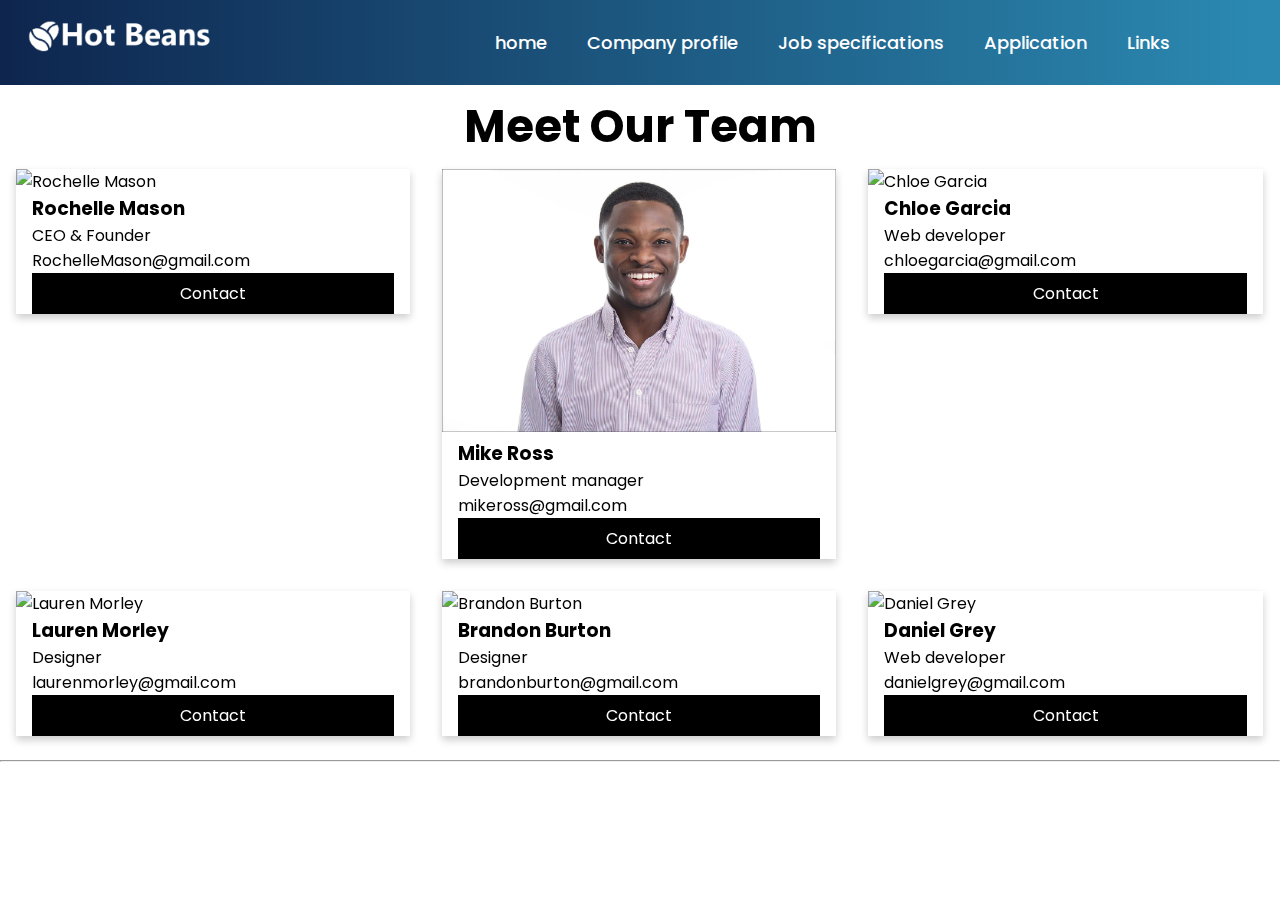
==== Employees.html @ 0435bc4b "Add files via upload" ====
<!DOCTYPE html>
<html lang="en">
<head>
    <meta charset="UTF-8">
    <meta name="viewport" content="width=device-width, initial-scale=1.0">
    <title>Employees</title>
    <link rel="stylesheet" href="Employees.css">
</head>
<body>
   
    <header class="header">

        <a href="index.html"class="logo"><img src="Hot_Beans-removebg-preview.png"></a>
       
        <nav class="navbar">
       
           
       <a href="index.html">home</a> 

        <a href="company profile.html">Company profile</a>
       
        <a href="job specifications.html">Job specifications</a>
       
        <a href="Application.html">Application</a>
       
        <a href="Links.html">Links</a>
       
        </nav>
        </header>

        <div class="about-section">
            <h1>About Us Page</h1>
           
          </div>
          
          <h2 style="text-align:center">Meet Our Team</h2>
          <div class="row">
            <div class="column">
              <div class="card">
                <img src="profile 1.jpg" alt="Rochelle Mason" style="width:100%">
                <div class="container">
                  <h3>Rochelle Mason</h3>
                  <p class="title">CEO & Founder</p>
   
                  <p>RochelleMason@gmail.com</p>
                  <a href="Contact.html" button class= "button">Contact</button></a>
                </div>
              </div>
            </div>
          
            <div class="column">
              <div class="card">
                <img src="profile 2.jpg" alt="Mike" style="width:100%">
                <div class="container">
                  <h3>Mike Ross</h3>
                  <p class="title">Development manager</p>
                  <p>mikeross@gmail.com</p>
                  <a href="Contact.html" button class= "button">Contact</button></a>
                </div>
              </div>
            </div>
            
            <div class="column">
              <div class="card">
                <img src="Profile 3.jpg" alt="Chloe Garcia" style="width:100%">
                <div class="container">
                  <h3>Chloe Garcia</h3>
                  <p class="title"> Web developer</p>
                  <p>chloegarcia@gmail.com</p>
                  <a href="Contact.html" button class= "button">Contact</button></a>
                </div>
              </div>
            </div>
          </div>
          
          <div class="column">
            <div class="card">
              <img src="Profile 4.jpg" alt="Lauren Morley" style="width:100%">
              <div class="container">
                <h3>Lauren Morley</h3>
                <p class="title">Designer</p>
                <p>laurenmorley@gmail.com</p>
                <a href="Contact.html" button class= "button">Contact</button></a> 
              </div>
            </div>
          </div>
        </div>
         
 
          <div class="column">
            <div class="card">
              <img src="Profile 5.jpg" alt="Brandon Burton" style="width:100%">
              <div class="container">
                <h3>Brandon Burton</h3>
                <p class="title">Designer</p>
                <p>brandonburton@gmail.com</p>
                <a href="Contact.html" button class= "button">Contact</button></a> 
              </div>
            </div>
          </div>
        </div>
      
        <div class="column">
            <div class="card">
              <img src="Profile 6.jpg" alt="Daniel Grey" style="width:100%">
              <div class="container">
                <h3>Daniel Grey</h3>
                <p class="title">Web developer</p>
                <p>danielgrey@gmail.com</p>
                <a href="Contact.html" button class= "button">Contact</button></a> 
              </div>
            </div>
          </div>
        </div> <br><br<>

        <hr>
     
      
      </body>
      </html>
---- Employees.css ----
@import url('https://fonts.googleapis.com/css2?family=Poppins:wght@300;400;500;600;700;800&display=swap');

* {
    margin: 0;
    padding: 0;
    box-sizing: border-box;
    font-family: "Poppins", sans-serif;
}

body {
    min-height: 100vh;
    background-color: white;
    background-size: cover;
    background-position: center;
    scroll-behavior: smooth;
    backdrop-filter: blur(2.5px);
}

.header {
    position: fixed;
    top: 0;
    left: 0;
    width: 100%;
    padding: 20px 100px;
    background: transparent;
    display: flex;
    justify-content: space-between;
    align-items: left;
    z-index: 100;
    height: 85px;
    background: hsla(218, 70%, 18%, 1);
    background: linear-gradient(0deg, hsla(218, 70%, 18%, 1) 0%, hsla(198, 61%, 43%, 1) 98%);
    background: -moz-linear-gradient(0deg, hsla(218, 70%, 18%, 1) 0%, hsla(198, 61%, 43%, 1) 98%);
    background: -webkit-linear-gradient(0deg, hsla(218, 70%, 18%, 1) 0%, hsla(198, 61%, 43%, 1) 98%);
    filter: progid: DXImageTransform.Microsoft.gradient(startColorstr="#0E264E", endColorstr="#2A87B0", GradientType=1);
}

.logo img {
    width: 200px;
    height: auto;
    margin-top: -40%;
    margin-left: -40%;
    color: white;
}

.navbar a {
    position: relative;
    font-size: 18px;
    color: white;
    font-weight: 500;
    text-decoration: none;  /* Remove underline */
    margin-left: 40px;
}

.navbar a::before {
    content: '';
    position: absolute;
    top: 100%;
    left: 0;
    width: 0;
    height: 2px;
    background: white;
    transition: .3s;
}

.navbar a:hover::before {
    width: 100%;
}

.column {
    float: left;
    width: 33.3%;
    margin-bottom: 16px;
    padding: 0 8px;
}

.card {
    box-shadow: 0 4px 8px 0 rgba(0, 0, 0, 0.2);
    margin: 8px;
}

.container {
    padding: 0 16px;
}

.container::after, .row::after {
    content: "";
    clear: both;
    display: table;
}

.title {
    color: rgb(0, 0, 0);
}

.button {
    border: none;
    outline: 0;
    display: inline-block;
    padding: 8px;
    color: white;
    background-color: #000;
    text-align: center;
    cursor: pointer;
    width: 100%;
    text-decoration: none;  /* Remove underline */
}

.button:hover {
    background: hsla(218, 70%, 18%, 1);
    background: linear-gradient(0deg, hsla(218, 70%, 18%, 1) 0%, hsla(198, 61%, 43%, 1) 98%);
    background: -moz-linear-gradient(0deg, hsla(218, 70%, 18%, 1) 0%, hsla(198, 61%, 43%, 1) 98%);
    background: -webkit-linear-gradient(0deg, hsla(218, 70%, 18%, 1) 0%, hsla(198, 61%, 43%, 1) 98%);
    filter: progid: DXImageTransform.Microsoft.gradient(startColorstr="#0E264E", endColorstr="#2A87B0", GradientType=1);
}

@media screen and (max-width: 650px) {
    .column {
        width: 100%;
        display: block;
    }
}

h2 {
    text-align: center;
    color: black;
    font-size: 45px;
    margin-top: 45px;
}

.navbar {
    display: flex;
    justify-content: space-between;
    align-items: center;
    background-color: transparent;
    padding: 10px;
}

.show {
    display: flex !important;
}
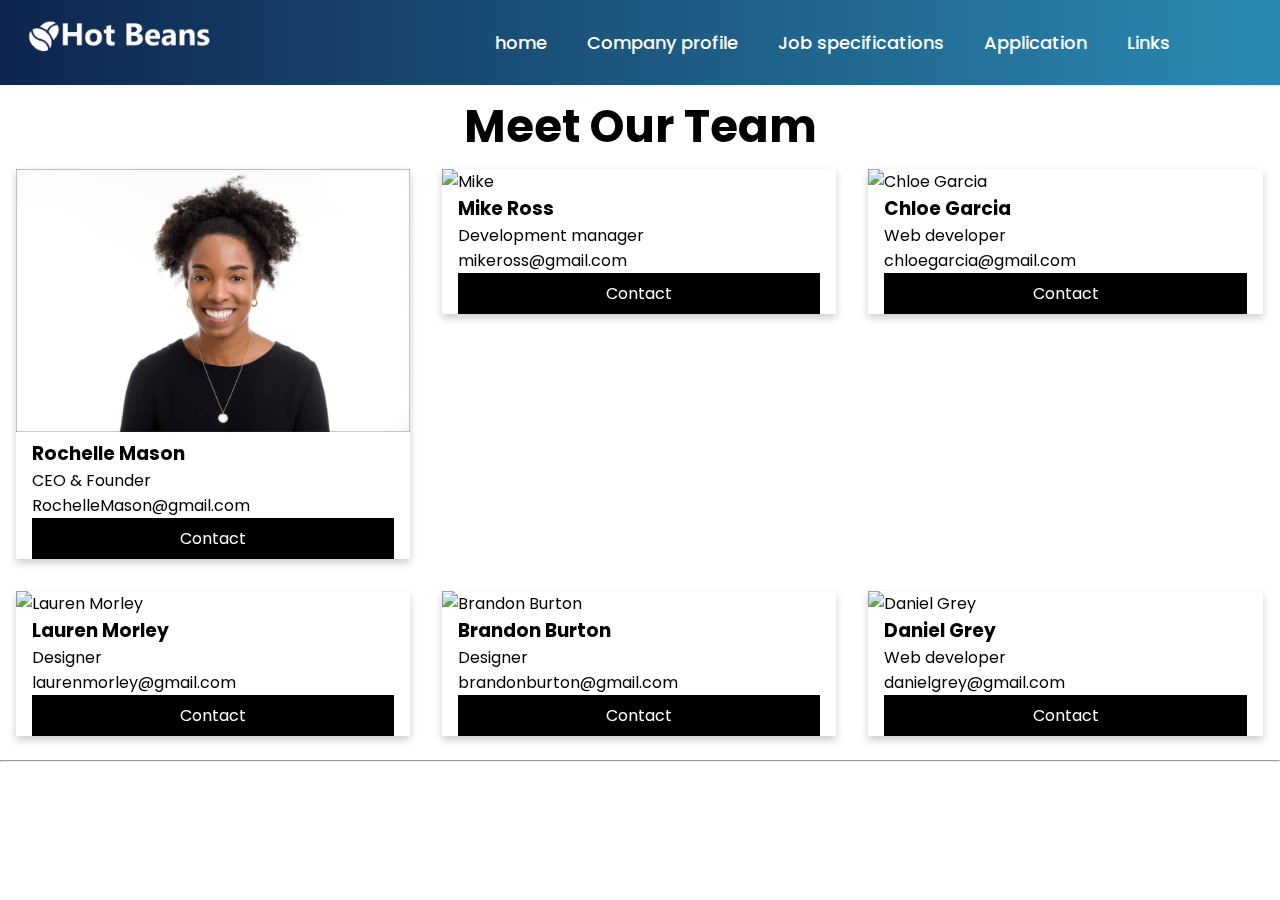
==== commit af9d63ac: "Update Employees.html" ====
--- a/Employees.html
+++ b/Employees.html
@@ -37,11 +37,10 @@
           <div class="row">
             <div class="column">
               <div class="card">
-                <img src="profile 1.jpg" alt="Rochelle Mason" style="width:100%">
+                <img src="Profile 1.jpg" alt="Rochelle Mason" style="width:100%">
                 <div class="container">
                   <h3>Rochelle Mason</h3>
                   <p class="title">CEO & Founder</p>
-   
                   <p>RochelleMason@gmail.com</p>
                   <a href="Contact.html" button class= "button">Contact</button></a>
                 </div>
@@ -50,7 +49,7 @@
           
             <div class="column">
               <div class="card">
-                <img src="profile 2.jpg" alt="Mike" style="width:100%">
+                <img src="Profile 2.jpg" alt="Mike" style="width:100%">
                 <div class="container">
                   <h3>Mike Ross</h3>
                   <p class="title">Development manager</p>
@@ -117,4 +116,4 @@
      
       
       </body>
-      </html>+      </html>
